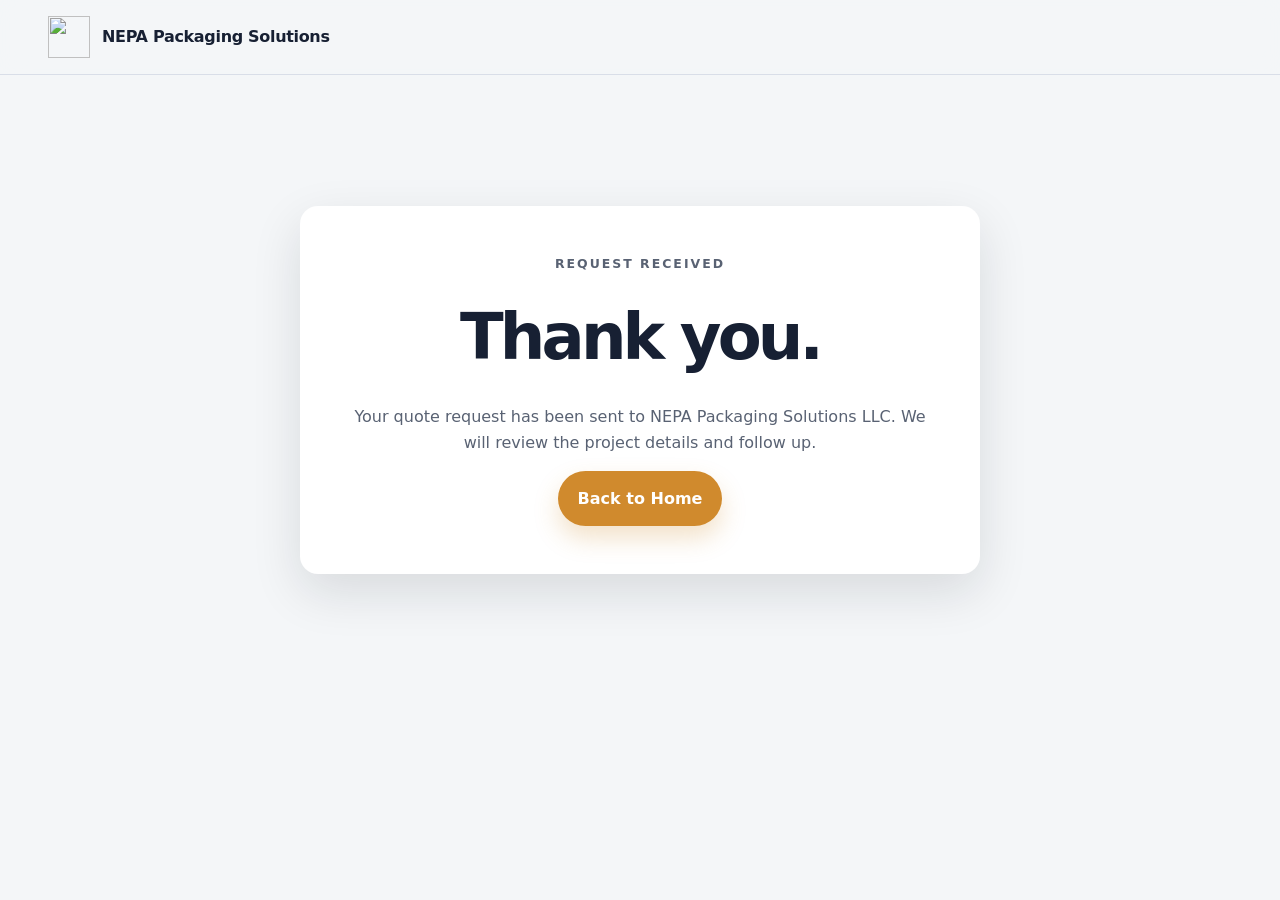
==== thank-you.html @ ae26d5a8 "Add files via upload" ====
<!doctype html>
<html lang="en">
<head>
  <meta charset="utf-8">
  <meta name="viewport" content="width=device-width, initial-scale=1">
  <title>Quote Request Sent | NEPA Packaging Solutions LLC</title>
  <meta name="description" content="Thank you for contacting NEPA Packaging Solutions LLC.">
  <link rel="icon" href="assets/mark.svg" type="image/svg+xml">
  <link rel="stylesheet" href="styles.css">
</head>
<body>
  <header class="site-header">
    <a class="brand" href="/" aria-label="NEPA Packaging Solutions home">
      <img src="assets/mark.svg" alt="" class="brand-mark">
      <span>NEPA Packaging Solutions</span>
    </a>
  </header>

  <main class="thank-you-main">
    <section class="thank-you-card">
      <p class="eyebrow">Request received</p>
      <h1>Thank you.</h1>
      <p>Your quote request has been sent to NEPA Packaging Solutions LLC. We will review the project details and follow up.</p>
      <a class="button button-primary" href="/">Back to Home</a>
    </section>
  </main>
</body>
</html>
---- styles.css ----
:root {
  --bg: #f4f6f8;
  --surface: #ffffff;
  --ink: #172033;
  --muted: #596273;
  --line: #d9dee8;
  --accent: #d08a2d;
  --accent-dark: #a76719;
  --industrial: #243044;
  --industrial-2: #0f1725;
  --success: #1f6f4a;
  --shadow: 0 18px 50px rgba(15, 23, 37, 0.12);
  --radius: 18px;
  --max-width: 1120px;
}

* {
  box-sizing: border-box;
}

html {
  scroll-behavior: smooth;
}

body {
  margin: 0;
  font-family: ui-sans-serif, system-ui, -apple-system, BlinkMacSystemFont, "Segoe UI", sans-serif;
  color: var(--ink);
  background: var(--bg);
  line-height: 1.6;
}

img {
  max-width: 100%;
  display: block;
}

a {
  color: inherit;
}

.site-header {
  position: sticky;
  top: 0;
  z-index: 20;
  display: flex;
  align-items: center;
  justify-content: space-between;
  gap: 1.5rem;
  padding: 1rem clamp(1rem, 4vw, 3rem);
  background: rgba(244, 246, 248, 0.92);
  border-bottom: 1px solid var(--line);
  backdrop-filter: blur(14px);
}

.brand {
  display: inline-flex;
  align-items: center;
  gap: 0.75rem;
  text-decoration: none;
  font-weight: 800;
  letter-spacing: -0.02em;
}

.brand-mark {
  width: 42px;
  height: 42px;
}

.site-nav {
  display: flex;
  align-items: center;
  gap: 1.25rem;
  color: var(--muted);
  font-size: 0.96rem;
  font-weight: 650;
}

.site-nav a {
  text-decoration: none;
}

.site-nav a:hover {
  color: var(--ink);
}

.nav-toggle {
  display: none;
  width: 44px;
  height: 44px;
  border: 1px solid var(--line);
  border-radius: 12px;
  background: var(--surface);
}

.nav-toggle span {
  display: block;
  width: 20px;
  height: 2px;
  margin: 4px auto;
  background: var(--ink);
  border-radius: 999px;
}

.hero {
  display: grid;
  grid-template-columns: minmax(0, 1.25fr) minmax(280px, 0.75fr);
  align-items: center;
  gap: 2rem;
  max-width: var(--max-width);
  margin: 0 auto;
  padding: clamp(4rem, 8vw, 7rem) clamp(1rem, 4vw, 2rem);
}

.hero-content h1 {
  max-width: 760px;
  margin: 0;
  font-size: clamp(2.5rem, 7vw, 5.8rem);
  line-height: 0.95;
  letter-spacing: -0.07em;
}

.hero-copy {
  max-width: 650px;
  margin: 1.5rem 0 0;
  color: var(--muted);
  font-size: clamp(1.08rem, 2vw, 1.35rem);
}

.eyebrow {
  margin: 0 0 0.75rem;
  color: var(--accent-dark);
  font-size: 0.78rem;
  font-weight: 850;
  letter-spacing: 0.16em;
  text-transform: uppercase;
}

.hero-actions {
  display: flex;
  flex-wrap: wrap;
  gap: 0.9rem;
  margin-top: 2rem;
}

.button {
  display: inline-flex;
  align-items: center;
  justify-content: center;
  min-height: 48px;
  padding: 0.85rem 1.15rem;
  border: 1px solid transparent;
  border-radius: 999px;
  font-weight: 800;
  text-decoration: none;
  cursor: pointer;
  transition: transform 160ms ease, box-shadow 160ms ease, background 160ms ease;
}

.button:hover {
  transform: translateY(-1px);
}

.button-primary {
  color: #ffffff;
  background: var(--accent);
  box-shadow: 0 12px 24px rgba(208, 138, 45, 0.25);
}

.button-primary:hover {
  background: var(--accent-dark);
}

.button-secondary {
  color: var(--ink);
  border-color: var(--line);
  background: var(--surface);
}

.hero-card {
  display: grid;
  gap: 1rem;
  padding: 1.25rem;
  border: 1px solid rgba(255,255,255,0.12);
  border-radius: var(--radius);
  background:
    linear-gradient(135deg, rgba(208, 138, 45, 0.16), transparent 40%),
    linear-gradient(135deg, var(--industrial), var(--industrial-2));
  box-shadow: var(--shadow);
}

.stat {
  padding: 1.25rem;
  border: 1px solid rgba(255,255,255,0.14);
  border-radius: 16px;
  background: rgba(255,255,255,0.06);
  color: #ffffff;
}

.stat strong {
  display: block;
  font-size: 1.55rem;
  line-height: 1.1;
}

.stat span {
  color: rgba(255,255,255,0.72);
}

.section {
  max-width: var(--max-width);
  margin: 0 auto;
  padding: clamp(3rem, 7vw, 5rem) clamp(1rem, 4vw, 2rem);
}

.intro {
  display: grid;
  grid-template-columns: 1fr 1fr;
  gap: 2rem;
  border-top: 1px solid var(--line);
}

.section h2 {
  margin: 0;
  font-size: clamp(2rem, 4vw, 3.4rem);
  line-height: 1.05;
  letter-spacing: -0.05em;
}

.section p {
  color: var(--muted);
}

.section-heading {
  max-width: 740px;
  margin-bottom: 2rem;
}

.card-grid {
  display: grid;
  grid-template-columns: repeat(3, minmax(0, 1fr));
  gap: 1rem;
}

.service-card {
  padding: 1.45rem;
  border: 1px solid var(--line);
  border-radius: var(--radius);
  background: var(--surface);
  box-shadow: 0 12px 28px rgba(15, 23, 37, 0.06);
}

.service-card h3 {
  margin: 0 0 0.6rem;
  font-size: 1.25rem;
  letter-spacing: -0.03em;
}

.service-card p {
  margin: 0;
}

.split {
  display: grid;
  grid-template-columns: 0.85fr 1.15fr;
  gap: 2rem;
  align-items: start;
}

.process-list {
  display: grid;
  gap: 1rem;
  padding: 0;
  margin: 0;
  list-style: none;
}

.process-list li {
  display: grid;
  grid-template-columns: 64px 1fr;
  gap: 1rem;
  padding: 1.25rem;
  border: 1px solid var(--line);
  border-radius: var(--radius);
  background: var(--surface);
}

.process-list span {
  display: inline-flex;
  align-items: center;
  justify-content: center;
  width: 48px;
  height: 48px;
  border-radius: 999px;
  color: #ffffff;
  background: var(--industrial);
  font-weight: 850;
}

.process-list h3 {
  margin: 0 0 0.35rem;
}

.process-list p {
  margin: 0;
}

.quote-section {
  max-width: 960px;
}

.quote-form {
  padding: clamp(1rem, 4vw, 2rem);
  border: 1px solid var(--line);
  border-radius: var(--radius);
  background: var(--surface);
  box-shadow: var(--shadow);
}

.form-grid {
  display: grid;
  grid-template-columns: repeat(2, minmax(0, 1fr));
  gap: 1rem;
}

label,
legend {
  font-weight: 750;
}

label {
  display: grid;
  gap: 0.4rem;
}

input,
select,
textarea {
  width: 100%;
  min-height: 46px;
  padding: 0.75rem 0.85rem;
  border: 1px solid #c9cfdb;
  border-radius: 12px;
  color: var(--ink);
  background: #ffffff;
  font: inherit;
}

textarea {
  resize: vertical;
}

input:focus,
select:focus,
textarea:focus {
  outline: 3px solid rgba(208, 138, 45, 0.22);
  border-color: var(--accent);
}

fieldset {
  display: flex;
  flex-wrap: wrap;
  gap: 0.75rem 1rem;
  margin: 1rem 0;
  padding: 1rem;
  border: 1px solid var(--line);
  border-radius: 14px;
}

legend {
  padding: 0 0.35rem;
}

.radio-option {
  display: inline-flex;
  align-items: center;
  gap: 0.4rem;
  color: var(--muted);
  font-weight: 650;
}

.radio-option input {
  width: auto;
  min-height: auto;
}

.quote-form > label {
  margin-top: 1rem;
}

.form-note {
  margin: 1rem 0 0;
  font-size: 0.92rem;
}

.hidden {
  display: none;
}

.contact-section {
  display: grid;
  grid-template-columns: 1fr 340px;
  gap: 2rem;
  align-items: stretch;
}

.contact-card {
  padding: 1.5rem;
  border-radius: var(--radius);
  color: #ffffff;
  background: var(--industrial);
  box-shadow: var(--shadow);
}

.contact-card h3 {
  margin-top: 0;
}

.contact-card p {
  color: rgba(255,255,255,0.78);
}

.contact-card a {
  color: #ffffff;
  font-weight: 800;
}

.site-footer {
  display: flex;
  align-items: center;
  justify-content: space-between;
  gap: 1rem;
  padding: 1.4rem clamp(1rem, 4vw, 3rem);
  color: rgba(255,255,255,0.72);
  background: var(--industrial-2);
}

.site-footer p {
  margin: 0;
}

.site-footer a {
  color: #ffffff;
  text-decoration: none;
  font-weight: 750;
}

.thank-you-main {
  min-height: 70vh;
  display: grid;
  place-items: center;
  padding: 2rem;
}

.thank-you-card {
  max-width: 680px;
  padding: clamp(1.5rem, 5vw, 3rem);
  border-radius: var(--radius);
  background: var(--surface);
  box-shadow: var(--shadow);
  text-align: center;
}

.thank-you-card h1 {
  margin: 0;
  font-size: clamp(2.2rem, 6vw, 4rem);
  letter-spacing: -0.06em;
}

.thank-you-card p {
  color: var(--muted);
}

@media (max-width: 850px) {
  .nav-toggle {
    display: inline-block;
  }

  .site-nav {
    position: absolute;
    top: calc(100% + 1px);
    left: 0;
    right: 0;
    display: none;
    flex-direction: column;
    align-items: stretch;
    gap: 0;
    padding: 0.75rem;
    background: var(--surface);
    border-bottom: 1px solid var(--line);
  }

  .site-nav.is-open {
    display: flex;
  }

  .site-nav a {
    padding: 0.85rem;
    border-radius: 12px;
  }

  .hero,
  .intro,
  .split,
  .contact-section {
    grid-template-columns: 1fr;
  }

  .card-grid {
    grid-template-columns: repeat(2, minmax(0, 1fr));
  }

  .hero {
    padding-top: 3rem;
  }
}

@media (max-width: 560px) {
  .brand span {
    font-size: 0.95rem;
  }

  .card-grid,
  .form-grid {
    grid-template-columns: 1fr;
  }

  .hero-actions {
    flex-direction: column;
  }

  .button {
    width: 100%;
  }

  .process-list li {
    grid-template-columns: 1fr;
  }

  .site-footer {
    flex-direction: column;
    align-items: flex-start;
  }
}
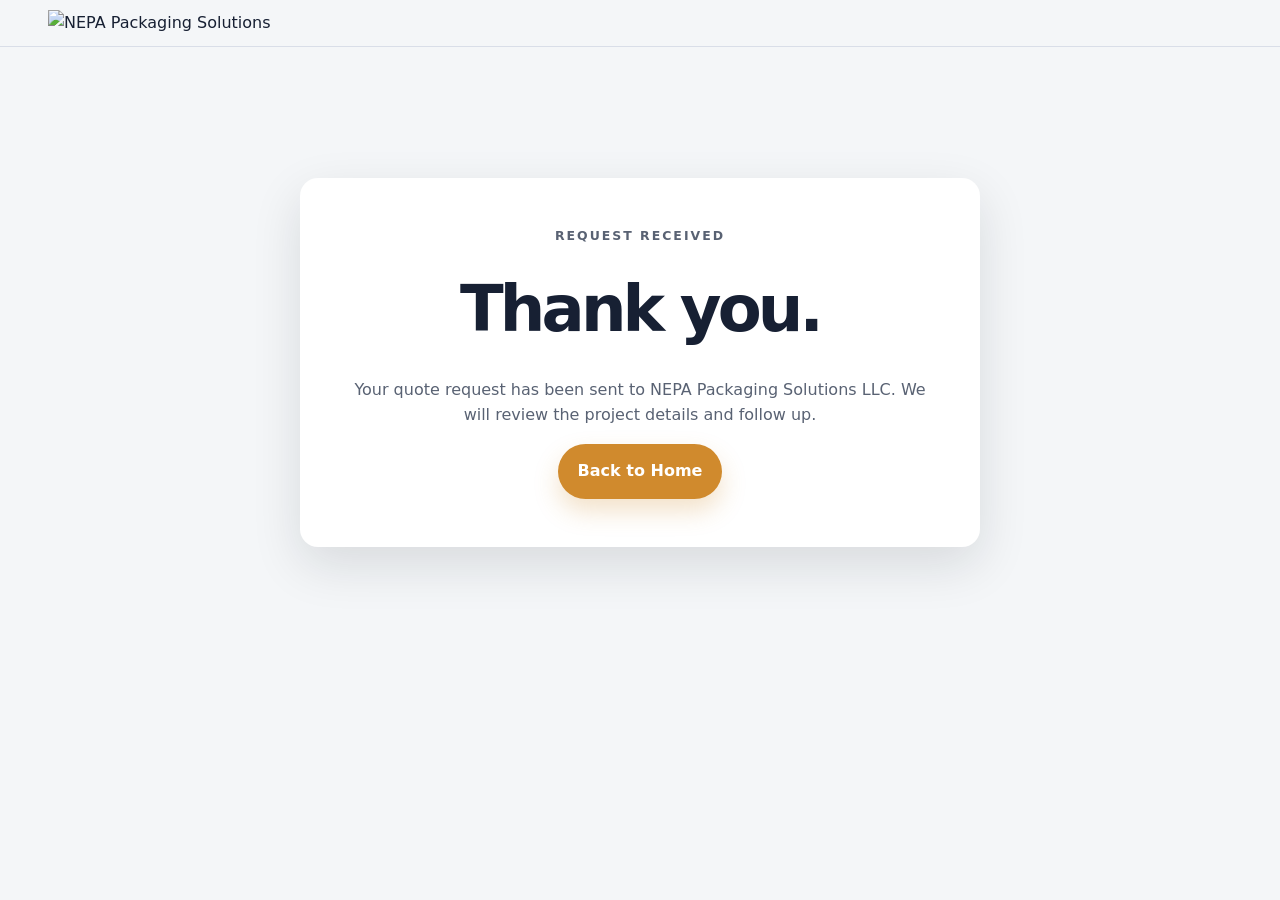
==== commit 369c44b1: "Add files via upload" ====
--- a/thank-you.html
+++ b/thank-you.html
@@ -5,14 +5,13 @@
   <meta name="viewport" content="width=device-width, initial-scale=1">
   <title>Quote Request Sent | NEPA Packaging Solutions LLC</title>
   <meta name="description" content="Thank you for contacting NEPA Packaging Solutions LLC.">
-  <link rel="icon" href="assets/mark.svg" type="image/svg+xml">
+  <link rel="icon" href="assets/nepa-packaging-solutions-logo.png" type="image/png">
   <link rel="stylesheet" href="styles.css">
 </head>
 <body>
   <header class="site-header">
     <a class="brand" href="/" aria-label="NEPA Packaging Solutions home">
-      <img src="assets/mark.svg" alt="" class="brand-mark">
-      <span>NEPA Packaging Solutions</span>
+      <img src="assets/nepa-packaging-solutions-logo.png" alt="NEPA Packaging Solutions" class="brand-logo">
     </a>
   </header>
 
--- a/styles.css
+++ b/styles.css
@@ -8,19 +8,14 @@
   --accent-dark: #a76719;
   --industrial: #243044;
   --industrial-2: #0f1725;
-  --success: #1f6f4a;
   --shadow: 0 18px 50px rgba(15, 23, 37, 0.12);
   --radius: 18px;
   --max-width: 1120px;
 }
 
-* {
-  box-sizing: border-box;
-}
-
-html {
-  scroll-behavior: smooth;
-}
+* { box-sizing: border-box; }
+
+html { scroll-behavior: smooth; }
 
 body {
   margin: 0;
@@ -35,9 +30,7 @@
   display: block;
 }
 
-a {
-  color: inherit;
-}
+a { color: inherit; }
 
 .site-header {
   position: sticky;
@@ -47,8 +40,8 @@
   align-items: center;
   justify-content: space-between;
   gap: 1.5rem;
-  padding: 1rem clamp(1rem, 4vw, 3rem);
-  background: rgba(244, 246, 248, 0.92);
+  padding: 0.65rem clamp(1rem, 4vw, 3rem);
+  background: rgba(244, 246, 248, 0.94);
   border-bottom: 1px solid var(--line);
   backdrop-filter: blur(14px);
 }
@@ -56,15 +49,15 @@
 .brand {
   display: inline-flex;
   align-items: center;
-  gap: 0.75rem;
   text-decoration: none;
-  font-weight: 800;
-  letter-spacing: -0.02em;
-}
-
-.brand-mark {
-  width: 42px;
-  height: 42px;
+}
+
+.brand-logo {
+  display: block;
+  width: min(310px, 58vw);
+  height: auto;
+  max-height: 74px;
+  object-fit: contain;
 }
 
 .site-nav {
@@ -76,13 +69,9 @@
   font-weight: 650;
 }
 
-.site-nav a {
-  text-decoration: none;
-}
-
-.site-nav a:hover {
-  color: var(--ink);
-}
+.site-nav a { text-decoration: none; }
+
+.site-nav a:hover { color: var(--ink); }
 
 .nav-toggle {
   display: none;
@@ -157,9 +146,7 @@
   transition: transform 160ms ease, box-shadow 160ms ease, background 160ms ease;
 }
 
-.button:hover {
-  transform: translateY(-1px);
-}
+.button:hover { transform: translateY(-1px); }
 
 .button-primary {
   color: #ffffff;
@@ -167,9 +154,7 @@
   box-shadow: 0 12px 24px rgba(208, 138, 45, 0.25);
 }
 
-.button-primary:hover {
-  background: var(--accent-dark);
-}
+.button-primary:hover { background: var(--accent-dark); }
 
 .button-secondary {
   color: var(--ink);
@@ -203,9 +188,7 @@
   line-height: 1.1;
 }
 
-.stat span {
-  color: rgba(255,255,255,0.72);
-}
+.stat span { color: rgba(255,255,255,0.72); }
 
 .section {
   max-width: var(--max-width);
@@ -227,9 +210,7 @@
   letter-spacing: -0.05em;
 }
 
-.section p {
-  color: var(--muted);
-}
+.section p { color: var(--muted); }
 
 .section-heading {
   max-width: 740px;
@@ -256,9 +237,7 @@
   letter-spacing: -0.03em;
 }
 
-.service-card p {
-  margin: 0;
-}
+.service-card p { margin: 0; }
 
 .split {
   display: grid;
@@ -297,17 +276,10 @@
   font-weight: 850;
 }
 
-.process-list h3 {
-  margin: 0 0 0.35rem;
-}
-
-.process-list p {
-  margin: 0;
-}
-
-.quote-section {
-  max-width: 960px;
-}
+.process-list h3 { margin: 0 0 0.35rem; }
+.process-list p { margin: 0; }
+
+.quote-section { max-width: 960px; }
 
 .quote-form {
   padding: clamp(1rem, 4vw, 2rem);
@@ -323,19 +295,14 @@
   gap: 1rem;
 }
 
-label,
-legend {
-  font-weight: 750;
-}
+label, legend { font-weight: 750; }
 
 label {
   display: grid;
   gap: 0.4rem;
 }
 
-input,
-select,
-textarea {
+input, select, textarea {
   width: 100%;
   min-height: 46px;
   padding: 0.75rem 0.85rem;
@@ -346,13 +313,9 @@
   font: inherit;
 }
 
-textarea {
-  resize: vertical;
-}
-
-input:focus,
-select:focus,
-textarea:focus {
+textarea { resize: vertical; }
+
+input:focus, select:focus, textarea:focus {
   outline: 3px solid rgba(208, 138, 45, 0.22);
   border-color: var(--accent);
 }
@@ -367,9 +330,7 @@
   border-radius: 14px;
 }
 
-legend {
-  padding: 0 0.35rem;
-}
+legend { padding: 0 0.35rem; }
 
 .radio-option {
   display: inline-flex;
@@ -384,18 +345,14 @@
   min-height: auto;
 }
 
-.quote-form > label {
-  margin-top: 1rem;
-}
+.quote-form > label { margin-top: 1rem; }
 
 .form-note {
   margin: 1rem 0 0;
   font-size: 0.92rem;
 }
 
-.hidden {
-  display: none;
-}
+.hidden { display: none; }
 
 .contact-section {
   display: grid;
@@ -412,13 +369,8 @@
   box-shadow: var(--shadow);
 }
 
-.contact-card h3 {
-  margin-top: 0;
-}
-
-.contact-card p {
-  color: rgba(255,255,255,0.78);
-}
+.contact-card h3 { margin-top: 0; }
+.contact-card p { color: rgba(255,255,255,0.78); }
 
 .contact-card a {
   color: #ffffff;
@@ -435,9 +387,7 @@
   background: var(--industrial-2);
 }
 
-.site-footer p {
-  margin: 0;
-}
+.site-footer p { margin: 0; }
 
 .site-footer a {
   color: #ffffff;
@@ -467,14 +417,10 @@
   letter-spacing: -0.06em;
 }
 
-.thank-you-card p {
-  color: var(--muted);
-}
+.thank-you-card p { color: var(--muted); }
 
 @media (max-width: 850px) {
-  .nav-toggle {
-    display: inline-block;
-  }
+  .nav-toggle { display: inline-block; }
 
   .site-nav {
     position: absolute;
@@ -490,19 +436,14 @@
     border-bottom: 1px solid var(--line);
   }
 
-  .site-nav.is-open {
-    display: flex;
-  }
+  .site-nav.is-open { display: flex; }
 
   .site-nav a {
     padding: 0.85rem;
     border-radius: 12px;
   }
 
-  .hero,
-  .intro,
-  .split,
-  .contact-section {
+  .hero, .intro, .split, .contact-section {
     grid-template-columns: 1fr;
   }
 
@@ -510,32 +451,24 @@
     grid-template-columns: repeat(2, minmax(0, 1fr));
   }
 
-  .hero {
-    padding-top: 3rem;
-  }
+  .hero { padding-top: 3rem; }
 }
 
 @media (max-width: 560px) {
-  .brand span {
-    font-size: 0.95rem;
-  }
-
-  .card-grid,
-  .form-grid {
+  .brand-logo {
+    width: min(240px, 68vw);
+    max-height: 62px;
+  }
+
+  .card-grid, .form-grid {
     grid-template-columns: 1fr;
   }
 
-  .hero-actions {
-    flex-direction: column;
-  }
-
-  .button {
-    width: 100%;
-  }
-
-  .process-list li {
-    grid-template-columns: 1fr;
-  }
+  .hero-actions { flex-direction: column; }
+
+  .button { width: 100%; }
+
+  .process-list li { grid-template-columns: 1fr; }
 
   .site-footer {
     flex-direction: column;
